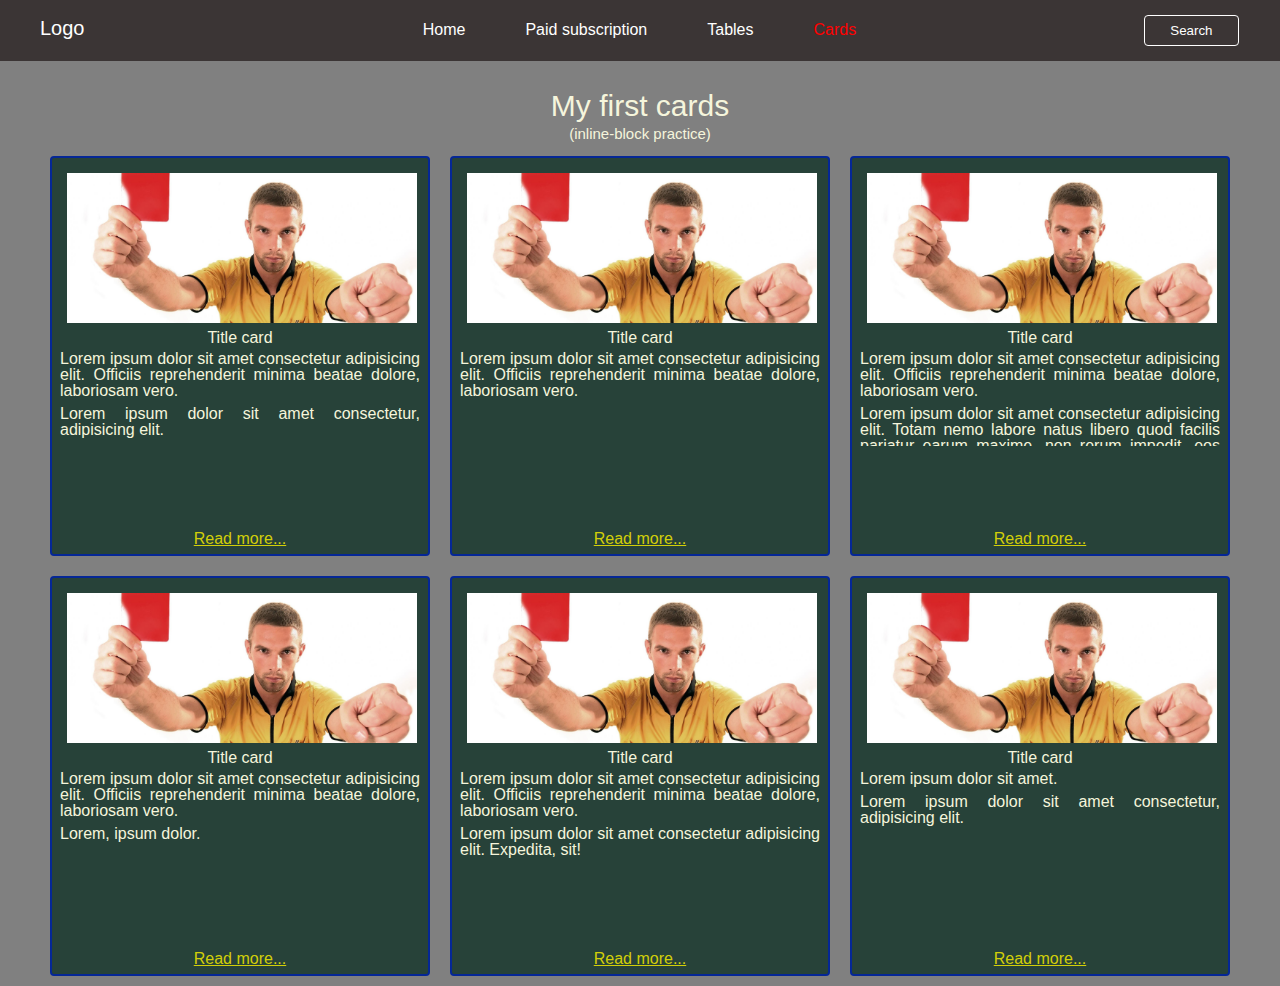
==== cards.html @ d8988a95 "Cards completed" ====
<!DOCTYPE html>
<html lang="en">
<head>
    <meta charset="UTF-8">
    <meta http-equiv="X-UA-Compatible" content="IE=edge">
    <meta name="viewport" content="width=device-width, initial-scale=1.0">
    <title>Document</title>
    <link rel="stylesheet" href="css/style.css">
</head>
<body>
    <div class="heading">
        <div class="headingContainer">
            <div class="logo">
                <a href="#">Logo</a>
            </div>
            <ul class="menu">
                <li><a href="index.html" >Home</a></li>
                <li><a href="index1.html">Paid subscription</a></li>
                <li><a href="table.html">Tables</a></li>
                <li><a href="cards.html" class="active">Cards</a></li>
            </ul>
            <div class="search">
                <button>Search</button>
            </div>
        </div>
    </div>
    <div class="container">
        <h1 class="center" style="font-size: 30px;">My first cards</h1>
        <p class="center" style="font-size: 15px;">(inline-block practice)</p>
        <div class="cards">
            <div class="child">
                <div class="cardChild">
                    <div class="cardImage">
                        <img src="images/redCard.jpg" alt="card" class="cardImg">
                    </div>
                    <h3>Title card</h3>
                    <div class="cardText">
                        <p class="cardParagraph">
                            Lorem ipsum dolor sit amet consectetur adipisicing elit.
                            Officiis reprehenderit minima beatae dolore, laboriosam vero.
                        </p>
                        <p class="cardParagraph">
                            Lorem ipsum dolor sit amet consectetur, adipisicing elit.
                        </p>
                    </div>
                    <div class="cardLink">
                        <a href="#">Read more...</a>
                    </div>
                </div>
            </div>
            <div class="child">
                <div class="cardChild">
                    <div class="cardImage">
                        <img src="images/redCard.jpg" alt="card" class="cardImg">
                    </div>
                    <h3>Title card</h3>
                    <div class="cardText">
                        <p class="cardParagraph">
                            Lorem ipsum dolor sit amet consectetur adipisicing elit.
                            Officiis reprehenderit minima beatae dolore, laboriosam vero.
                        </p>
                    </div>
                    <div class="cardLink">
                        <a href="#">Read more...</a>
                    </div>
                </div>
            </div>
            <div class="child">
                <div class="cardChild">
                    <div class="cardImage">
                        <img src="images/redCard.jpg" alt="card" class="cardImg">
                    </div>
                    <h3>Title card</h3>
                    <div class="cardText">
                        <p class="cardParagraph">
                            Lorem ipsum dolor sit amet consectetur adipisicing elit.
                            Officiis reprehenderit minima beatae dolore, laboriosam vero.
                        </p>
                        <p class="cardParagraph">
                            Lorem ipsum dolor sit amet consectetur adipisicing elit. 
                            Totam nemo labore natus libero quod facilis pariatur earum maxime, 
                            non rerum impedit, eos placeat reprehenderit consectetur 
                            nesciunt quidem quos sint! Perspiciatis.
                        </p>
                    </div>
                    <div class="cardLink">
                        <a href="#">Read more...</a>
                    </div>
                </div>
            </div>
            <div class="child">
                <div class="cardChild">
                    <div class="cardImage">
                        <img src="images/redCard.jpg" alt="card" class="cardImg">
                    </div>
                    <h3>Title card</h3>
                    <div class="cardText">
                        <p class="cardParagraph">
                            Lorem ipsum dolor sit amet consectetur adipisicing elit.
                            Officiis reprehenderit minima beatae dolore, laboriosam vero.
                        </p>
                        <p class="cardParagraph">
                            Lorem, ipsum dolor.
                        </p>
                    </div>
                    <div class="cardLink">
                        <a href="#">Read more...</a>
                    </div>
                </div>
            </div>
            <div class="child">
                <div class="cardChild">
                    <div class="cardImage">
                        <img src="images/redCard.jpg" alt="card" class="cardImg">
                    </div>
                    <h3>Title card</h3>
                    <div class="cardText">
                        <p class="cardParagraph">
                            Lorem ipsum dolor sit amet consectetur adipisicing elit.
                            Officiis reprehenderit minima beatae dolore, laboriosam vero.
                        </p>
                        <p class="cardParagraph">
                            Lorem ipsum dolor sit amet consectetur adipisicing elit. Expedita, sit!
                        </p>
                    </div>
                    <div class="cardLink">
                        <a href="#">Read more...</a>
                    </div>
                </div>
            </div>
            <div class="child">
                <div class="cardChild">
                    <div class="cardImage">
                        <img src="images/redCard.jpg" alt="card" class="cardImg">
                    </div>
                    <h3>Title card</h3>
                    <div class="cardText">
                        <p class="cardParagraph">
                            Lorem ipsum dolor sit amet.
                        </p>
                        <p class="cardParagraph">
                            Lorem ipsum dolor sit amet consectetur, adipisicing elit.
                        </p>
                    </div>
                    <div class="cardLink">
                        <a href="#">Read more...</a>
                    </div>
                </div>
            </div>
        </div>
    </div>
</body>
</html>
---- css/style.css ----
* {
    box-sizing: border-box;
}

html, body, div, span, applet, object,
iframe, h1, h2, h3, h4, h5, h6, p, blockquote,
pre, a, abbr, acronym, address, big, cite, code,
del, dfn, em, img, ins, kbd, q, s, samp, small,
strike, strong, sub, sup, tt, var, b, u, i,
center, dl, dt, dd, ol, ul, li, fieldset, form,
label, legend, table, caption, tbody, tfoot, thead,
tr, th, td, article, aside, canvas, details,
embed, figure, figcaption, footer, header,
hgroup, menu, nav, output, ruby, section, summary,
time, mark, audio, video {
    margin: 0;
    padding: 0;
    border: 0;
    font-size: 100%;
    font: inherit;
    vertical-align: baseline;
}

/* HTML5 display-role reset for older browsers */
article, aside, details, figcaption, figure,
footer, header, hgroup, menu, nav, section {
    display: block;
}

body {
    line-height: 1;
}

ol, ul {
    list-style: none;
}

blockquote, q {
    quotes: none;
}

blockquote:before, blockquote:after, q:before, q:after {
    content: '';
    content: none;
}

table {
    border-collapse: collapse;
    border-spacing: 0;
}

body {
    background-color: grey;
    color: beige;
    font-family: Arial, Helvetica, sans-serif;
}

.header {
    text-align: center;
    font-size: 30px;
    margin: 5px;
}

.container {
    width: 1200px;
    margin: 0 auto;
}

.big {
    font-size: 30px;
    text-align: center;
    margin: 5px;
}

.left {
    font-size: 20px;
    text-align: left;
    margin: 5px;
}

.center {
    font-size: 20px;
    text-align: center;
    margin: 5px;
}

.right{
    font-size: 20px;
    text-align: right;
    margin: 5px;
}

.image {
    height: 200px;
    margin: 20px;
}

.bottom {
    font-size: 20px;
    border: 2px solid blanchedalmond;
}

.bottomMainText {
    font-size: 20px;
    margin: 10px;
}

.secondPageH {
    font-size: 30px;
    text-align: center;
    border: 2px solid blanchedalmond;
}

.aFirst:link {
    color: beige;
    /*text-decoration: none;*/
    /* Link color */
}
    
.aFirst:visited {
    color: beige;
    /*text-decoration: none;*/
    /* Color of visited links */
}

.aSecond:link {
    color: purple;
    /*text-decoration: none;*/
    /* Link color */
}

.aSecond:visited {
    color: purple;
    /*text-decoration: none;*/
    /* Color of visited links */
}

table {
    width: 800px;
    height: 700px;
    border: 5 px solid black;
    margin: 20px;
}

td {
    width: 100px;
    width: 100px;
    border: 3px solid black;
}
.twoFirst, .threeFirst, .fourFirst, .nine, .fourteen, .twenty, .twentyOne {
    background-color: rgb(64, 105, 18);
}

.five {
    background-color: rgb(6, 255, 39);
}

.ten {
    background-color: rgb(196, 168, 14);
}

.seven, .twentyTwo {
    background-color: rgb(27, 66, 2);
}

.nineteen {
    background-color: blue;
}

.oneFirst, .twentyFive {
    background-color: grey;
}

.thirdBody {
    background-color: antiquewhite;
}

.colorRed {
    color: red;
}

.colorYellow {
    color: rgb(224, 202, 0);
}

.colorGreen {
    color: rgb(7, 82, 7);
}

.tableHeader {
    text-align: center;
    font-size: 30px;
    color: rgb(66, 61, 61);
    margin: 0 auto;
    padding: 30px;
}

.one,
.two,
.four,
.thirtyone,
.ninetyone,
.ninetythree,
.ninetyfour,
.onetwonine,
.onetwoeight,
.onefiveeight,
.oneeightseven,
.twooneseven {
    background-color: aliceblue;
}

.three,
.thirtythree,
.onefiveseven {
    background-color: rgb(247, 243, 22);
}

.thirtytwo,
.onesixone {
    background-color: rgb(218, 7, 7);
}

.onetwoseven,
.oneeighteight {
    background-color: rgb(20, 19, 19);
}

.onesixo {
    background-color: rgb(7, 7, 206);
}

/*         HEADER        */

.heading {
    background-color: rgb(59, 53, 53);
    margin: 0 auto;
    padding: 15px; 
    font-size: 0px;
    margin-bottom: 30px;
}

.headingContainer {
    font-size: 16px;
    width: 1200px;
    margin: 0 auto;

    color: azure;
}

.logo, .menu, .search {
    display: inline-block;
}

.logo, .search {
    width: 95px;
}

.search button {
    width: 100%;
    padding: 7px 10px;
    border: 1px solid #fff;
    background: transparent;
    color: #fff;
    border-radius: 4px;
}

.logo a{
    color: #fff;
    text-decoration: none;
    font-size: 20px;
}

.menu {
    font-size: 0;
    width: 1000px;
    text-align: center;
}

.menu li {
    display: inline-block;
    font-size: 16px;
    margin: 0 30px 0 30px;
}

.menu li a {
    color: #fff;
    text-decoration: none;

}

.menu li a.active {
    color: red;
}
/*_____________________________________________________*/

/*               CARDS                      */

.cards {
    font-size: 0;
}

.child {
    display: inline-block;
    vertical-align: top;
    width: 400px;
    margin: 0 auto;
    font-size: 16px;
    padding: 10px;
    
}

.cardChild {
    background-color: rgb(39, 66, 57);
    text-align: center;
    border: 2px solid rgb(5, 39, 150);
    border-radius: 4px;
    height: 400px;
    padding: 8px;
}

.cardImage {
    height: 150px;
    width: 350px;
    margin: 7px;
}

.cardImg {
    width: 100%;
    height: 100%;
    object-fit: cover;
}

.cardText {
    text-align: justify;
    padding-top: 5px;
    height: 100px;
    overflow: hidden;
}

.cardLink {
    margin-top: 85px;
}

.cardLink a {
    color: rgb(211, 207, 8);
}

.cardParagraph + p {
    padding-top: 7px;
}
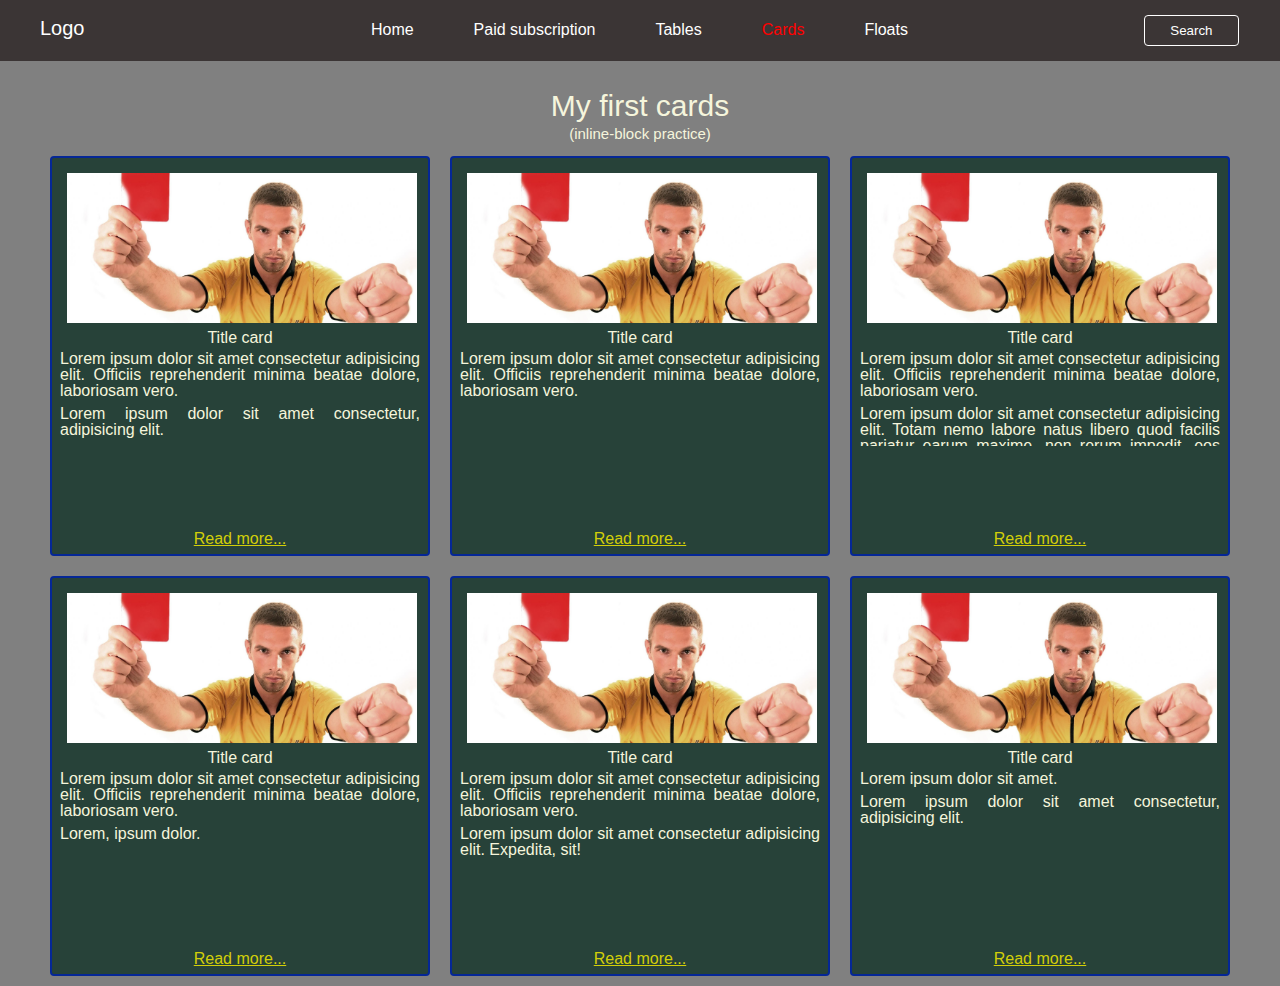
==== commit 47e38df4: "Added first floats" ====
--- a/cards.html
+++ b/cards.html
@@ -18,6 +18,7 @@
                 <li><a href="index1.html">Paid subscription</a></li>
                 <li><a href="table.html">Tables</a></li>
                 <li><a href="cards.html" class="active">Cards</a></li>
+                <li><a href="floats.html">Floats</a></li>
             </ul>
             <div class="search">
                 <button>Search</button>
--- a/css/style.css
+++ b/css/style.css
@@ -348,4 +348,12 @@
 
 .cardParagraph + p {
     padding-top: 7px;
+}
+
+.floatOne {
+    width: 400px;
+    height: 400px;
+    border: 1px solid black;
+    float: right;
+    background-color: rgb(60, 228, 19);
 }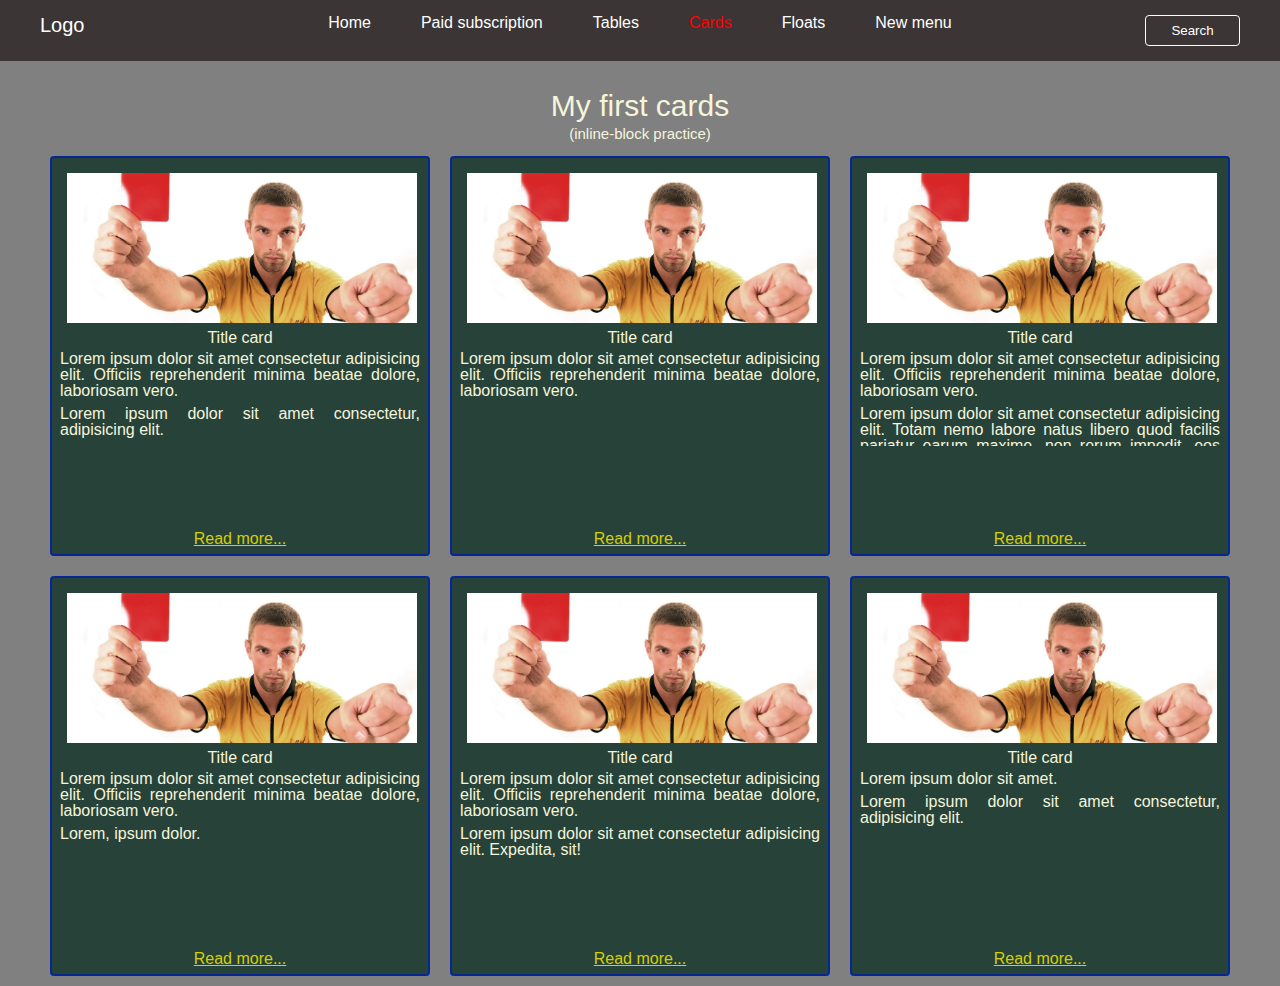
==== commit ff4d8615: "new menu added to all html files" ====
--- a/cards.html
+++ b/cards.html
@@ -19,6 +19,20 @@
                 <li><a href="table.html">Tables</a></li>
                 <li><a href="cards.html" class="active">Cards</a></li>
                 <li><a href="floats.html">Floats</a></li>
+                <li class="newMenu"><a href="#">New menu</a>
+                    <ul class="ulFlexElement">
+                        <li><a href="index.html">Home</a></li>
+                        <li><a href="index1.html">Paid subscription</a></li>
+                        <li><a href="table.html">Tables</a></li>
+                        <li><a href="#" class="active">Cards</a></li>
+                        <li><a href="floats.html">Floats</a></li>
+                        <li><a href="#">Layouts</a>
+                            <ul class="layouts">
+                                <li><a href="#">Amelia Flowers</a></li>
+                            </ul>
+                        </li>
+                    </ul>
+                </li>
             </ul>
             <div class="search">
                 <button>Search</button>
--- a/css/style.css
+++ b/css/style.css
@@ -244,13 +244,14 @@
     font-size: 16px;
     width: 1200px;
     margin: 0 auto;
-
+    display: flex;
+    justify-content: space-between;
     color: azure;
 }
 
-.logo, .menu, .search {
+/*.logo, .menu, .search {
     display: inline-block;
-}
+}*/
 
 .logo, .search {
     width: 95px;
@@ -271,7 +272,7 @@
     font-size: 20px;
 }
 
-.menu {
+/*.menu {
     font-size: 0;
     width: 1000px;
     text-align: center;
@@ -281,6 +282,13 @@
     display: inline-block;
     font-size: 16px;
     margin: 0 30px 0 30px;
+}*/
+
+.menu {
+    display: flex;
+    justify-content: center;
+    gap: 50px;
+    max-width: 1000px;
 }
 
 .menu li a {
@@ -350,10 +358,144 @@
     padding-top: 7px;
 }
 
+.clearFix::after {
+    content: '';
+    clear: both;
+    display: block;
+}
+
+.firstFloats {
+    /*padding: 50px 0;
+    background-color: bisque;*/
+}
+
 .floatOne {
     width: 400px;
     height: 400px;
     border: 1px solid black;
+    float: left;
+    background-color: rgb(60, 228, 19);
+}
+
+.floatTwo1 {
+    width: 800px;
+    height: 400px;
+    border: 1px solid black;
+    float: left;
+    background-color: rgb(255, 140, 32);
+}
+
+.separated1 {
+    height: 200px;
+    border: 1px solid black;
+}
+
+.floatTwo2 {
+    width: 400px;
+    height: 400px;
+    border: 1px solid black;
     float: right;
-    background-color: rgb(60, 228, 19);
-}+    background-color: rgb(109, 206, 223);
+}
+
+.separated2 {
+    height: 133.3px;
+    border: 1px solid black;
+}
+
+.floatThree1 {
+    width: 400px;
+    height: 400px;
+    border: 1px solid black;
+    float: left;
+    background-color: rgb(255, 20, 224);
+}
+
+.floatThree2 {
+    width: 800px;
+    height: 200px;
+    border: 1px solid black;
+    float: right;
+    background-color: rgb(71, 20, 255);
+}
+
+.bottomBlocks1 {
+    width: 400px;
+    height: 200px;
+    border: 1px solid black;
+    float: left;
+    background-color: rgb(138, 2, 143);
+}
+
+.bottomBlocks2 {
+    width: 400px;
+    height: 200px;
+    border: 1px solid black;
+    float: right;
+    background-color: rgb(236, 240, 3);
+}
+
+.separated3 {
+    height: 100px;
+    border: 1px solid black;
+    color: black;
+}
+
+/*_________________________________NEW MENU____________________________________*/
+
+.ulFlexElement {
+    display: flex;
+    flex-direction: column;
+}
+
+.newMenu {
+    position: relative;
+}
+
+.ulFlexElement {
+    position: absolute;
+    top: 100%;
+    left: 0;
+    display: none;
+}
+
+.ulFlexElement a{
+    
+}
+
+.ulFlexElement li:first-child {
+    margin-top: 14px;
+}
+
+.ulFlexElement li {
+    background-color: rgb(93, 89, 89);
+    
+}
+
+.ulFlexElement li a {
+    display: block;
+    padding: 10px 25px;
+    border: 1px solid black;
+}
+
+.newMenu:hover .ulFlexElement{
+    display:block;
+}
+
+.ulFlexElement li:nth-child(6){
+    position: relative;
+
+}
+
+.layouts {
+    position: absolute;
+    top: 0%;
+    margin-top: -14px;
+    right: 100%;
+    display: none;
+}
+
+.ulFlexElement li:nth-child(6):hover .layouts{
+    display: block;
+}
+
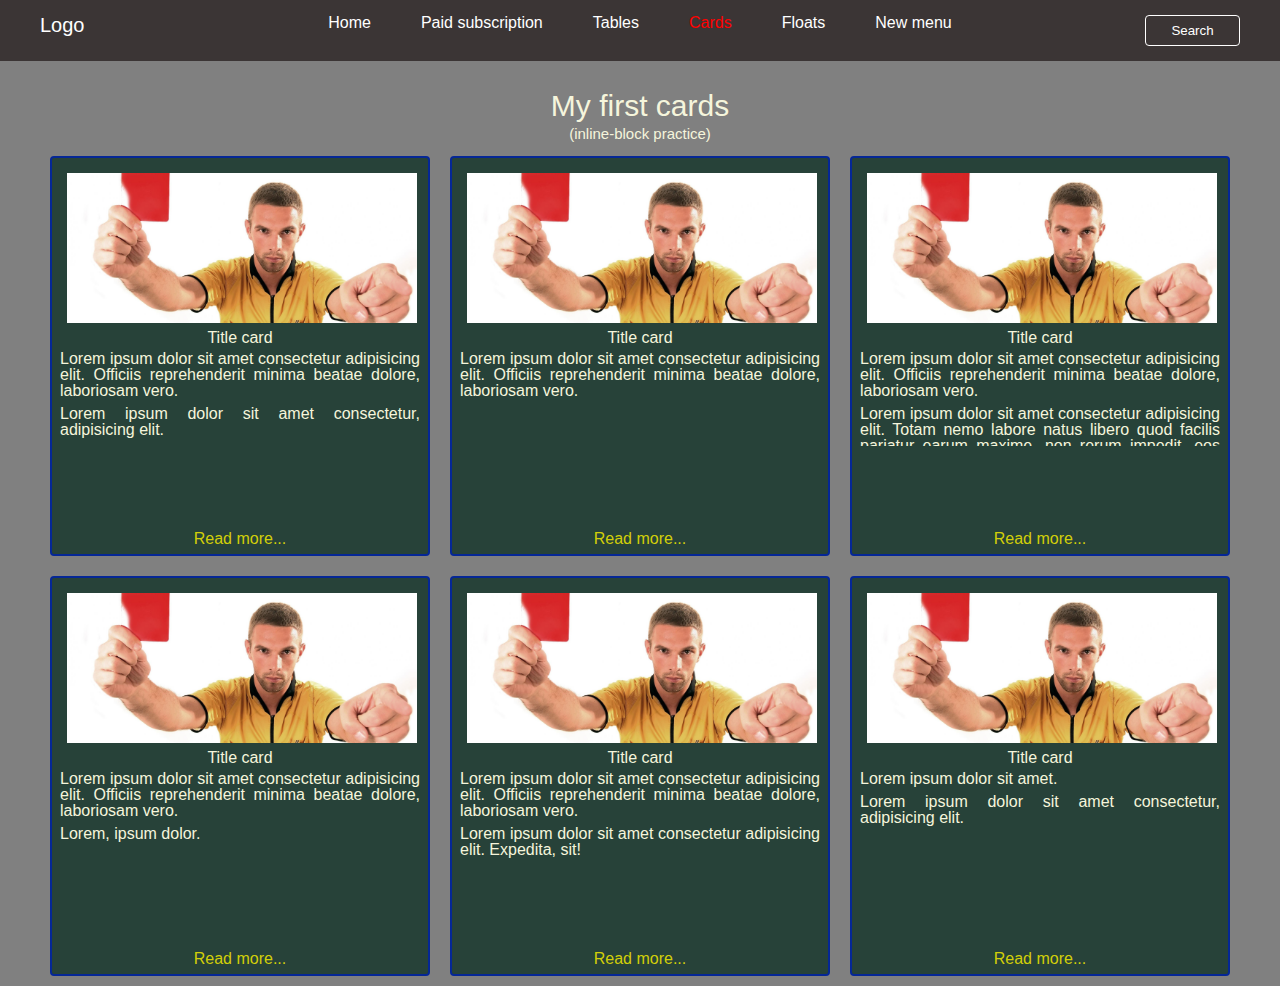
==== commit 3f2044d0: "added amelia blocks" ====
--- a/cards.html
+++ b/cards.html
@@ -28,7 +28,7 @@
                         <li><a href="floats.html">Floats</a></li>
                         <li><a href="#">Layouts</a>
                             <ul class="layouts">
-                                <li><a href="#">Amelia Flowers</a></li>
+                                <li><a href="amelia.html" target="_blank">Amelia Flowers</a></li>
                             </ul>
                         </li>
                     </ul>
--- a/css/style.css
+++ b/css/style.css
@@ -364,11 +364,6 @@
     display: block;
 }
 
-.firstFloats {
-    /*padding: 50px 0;
-    background-color: bisque;*/
-}
-
 .floatOne {
     width: 400px;
     height: 400px;
@@ -457,10 +452,6 @@
     top: 100%;
     left: 0;
     display: none;
-}
-
-.ulFlexElement a{
-    
 }
 
 .ulFlexElement li:first-child {
@@ -497,5 +488,214 @@
 
 .ulFlexElement li:nth-child(6):hover .layouts{
     display: block;
-}
-
+    
+}
+
+/*_________________________________________________________________AMELIA FLOWERS________________________________________________________________*/
+
+.ameliaСontainer {
+    width: 1140px;
+    margin: 0 auto;
+}
+
+.amelia {
+    font-size: 18px;
+    color: #161616;
+    font-family: 'Roboto', sans-serif;
+    font-weight: 400;
+}
+
+a {
+    text-decoration: none;
+    color: #161616;
+}
+
+/*_________________________HEADER_________________________*/
+
+header {
+    background-color: #81a36b;
+}
+
+.headerFlex {
+    display: flex;
+    justify-content: space-between;
+    align-items: center;
+    padding: 15px;
+}
+
+.headerLogo {
+    max-width: 155px;
+}
+
+.headerList {
+    width: 800px;
+}
+
+.headerList ul {
+    display: flex;
+    gap: 80px;
+}
+
+/*___________________MAIN PART___________________________*/
+
+/*___________________AMELIA FLOWERS______________________*/
+
+main {
+    background-color: #d8d8d6;
+}
+
+.ameliaTextContent {
+    margin-top: 65px;
+    margin-bottom: 40px;
+    line-height: 141.06%;
+}
+
+.ameliaFlowerFlex {
+    display: flex;
+    align-items: center;
+    gap: 30px;
+}
+
+.order {
+    width: 190px;
+    height: 60px;
+    margin-right: 50px;
+    border: 1px solid #81a36b;
+    background: #81a36b;
+    color: #161616;
+    border-radius: 2px;
+    line-height: 21px;
+    font-size: 18px;
+    font-family: 'Roboto', sans-serif;
+}
+
+.help {
+    width: 190px;
+    height: 60px;
+    border: 1px solid #81a36b;
+    background: transparent;
+    color: #161616;
+    border-radius: 4px;
+    line-height: 21px;
+    font-size: 18px;
+    font-family: 'Roboto', sans-serif;
+}
+
+/*_________________________ABOUT US PART_____________________________*/
+
+h2 {
+    font-size: 32px;
+    line-height: 34px;
+}
+
+.aboutUsheader {
+    margin-top: 80px;
+    text-align: center;
+
+}
+
+.small {
+    display: flex;
+    justify-content: center;
+    margin-top: 60px;
+    line-height: 30px;
+}
+
+.small p {
+    width: 550px;
+}
+
+/*______________________ABOUT US ICONS______________________________*/
+
+.aboutUsIcons {
+    background-color: #81a36b;
+}
+
+.ulIcons {
+    padding-top: 60px;
+    padding-bottom: 60px;
+    margin-top: 120px;
+    display: flex;
+    justify-content: space-between;
+}
+
+.ulIcons li {
+    text-align: center;
+}
+
+.ulIcons li p {
+    padding-top: 15px;
+}
+
+
+
+/*________________________HOW WE WORK________________________________*/
+
+.howWeWorkFlex {
+    margin-top: 120px;
+    display: flex;
+    gap: 30px;
+    align-items: center;
+}
+
+.howWeWorkText {
+    margin-left: 30px;
+}
+
+.ameliaTextContent {
+    margin-top: 60px;
+    line-height: 164.06%;
+}
+
+/*________________________________OUR WORKS________________________________*/
+
+.ourWorksHeader {
+    text-align: center;
+    margin-top: 120px;
+}
+
+.ourWorksImages {
+    margin-top: 80px;
+    display: flex;
+    justify-content: center;
+    gap: 30px;
+    padding-bottom: 120px;
+}
+
+.ourWorksImages p {
+    text-align: center;
+    margin-top: 23px;
+}
+
+.ourWorksImages div {
+    background-color: #81a36b;
+    width: 350px;
+    padding: 15px 15px 93px 15px;
+}
+
+/*____________________________FOOTER__________________________________*/
+
+.allFooter {
+    background-color: #81a36b;
+}
+
+.footerFlex {
+
+    padding-top: 60px;
+    display: flex;
+    justify-content: space-between;
+}
+
+.contacts ul {
+    margin-top: 40px;
+}
+
+.contacts ul li+li {
+    margin-top: 20px;
+}
+
+.footerYear {
+    margin-top: 40px;
+    padding-bottom: 60px;
+    text-align: center;
+}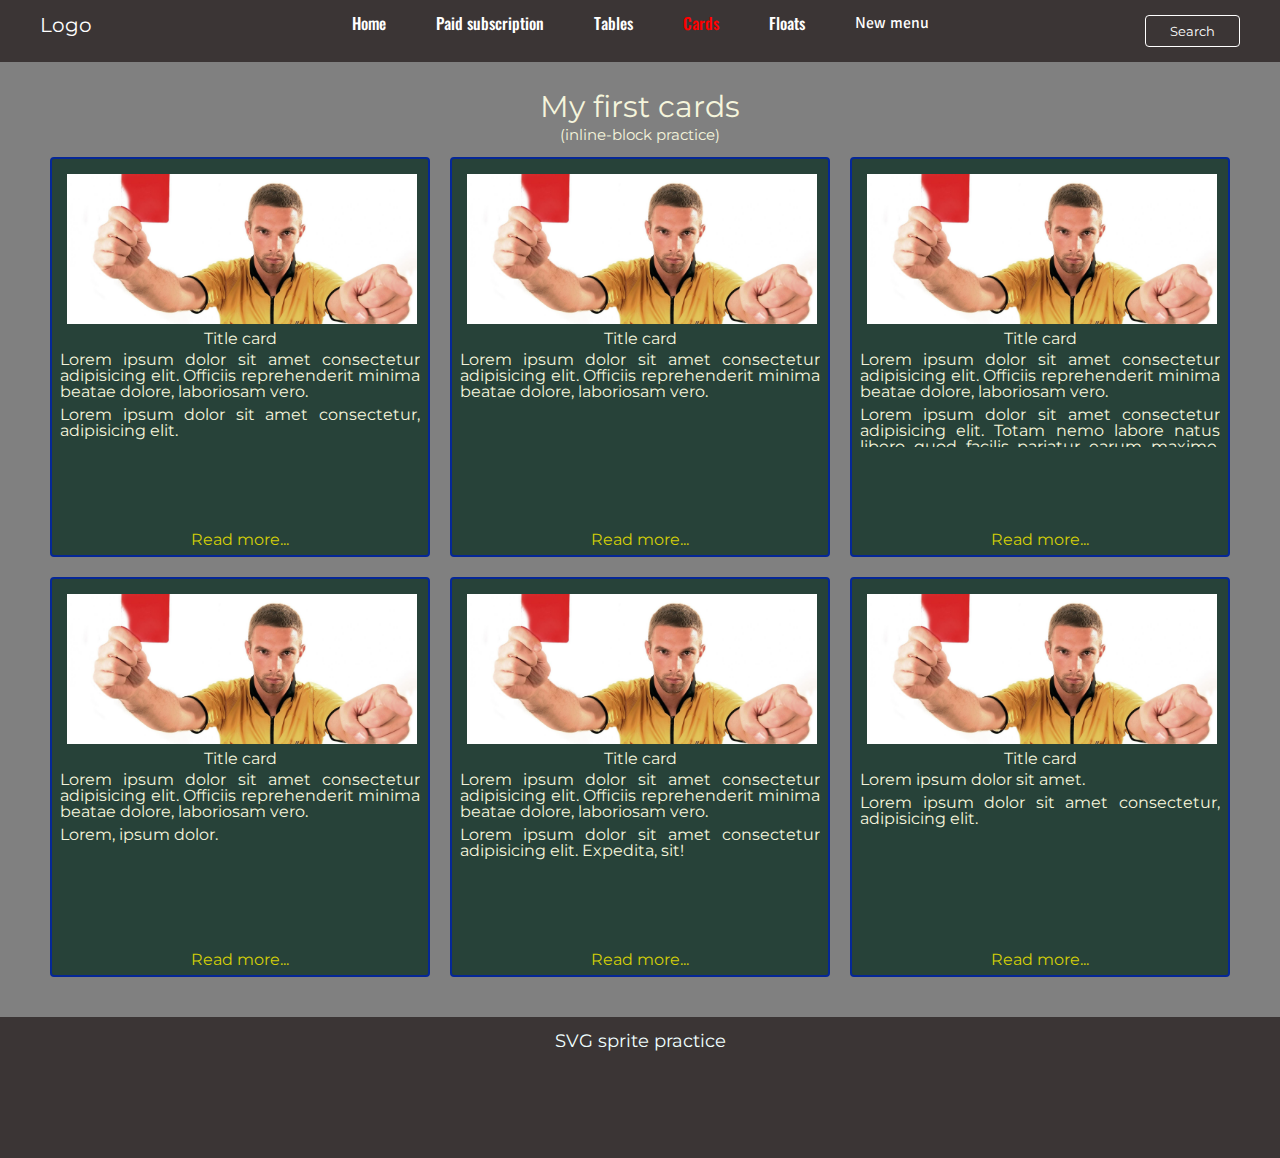
==== commit 1b7753ee: "added sprite" ====
--- a/cards.html
+++ b/cards.html
@@ -26,6 +26,7 @@
                         <li><a href="table.html">Tables</a></li>
                         <li><a href="#" class="active">Cards</a></li>
                         <li><a href="floats.html">Floats</a></li>
+                        <li><a href="positions.html">Positions</a></li>
                         <li><a href="#">Layouts</a>
                             <ul class="layouts">
                                 <li><a href="amelia.html" target="_blank">Amelia Flowers</a></li>
@@ -164,5 +165,42 @@
             </div>
         </div>
     </div>
+    <div class="mainFooter">
+        <div class="mainFooterContainer">
+            <h3 class="svgHeader" id="bottom">
+                SVG sprite practice
+            </h3>
+            <ul class="svgList">
+                <li>
+                    <a href="#bottom">
+                        <svg class="spriteIcon">
+                            <use href="#cameraRetro"></use>
+                        </svg>
+                    </a>
+                </li>
+                <li>
+                    <a href="#bottom">
+                        <svg class="spriteIcon">
+                            <use href="#truck"></use>
+                        </svg>
+                    </a>
+                </li>
+                <li>
+                    <a href="#bottom">
+                        <svg class="spriteIcon">
+                            <use href="#city"></use>
+                        </svg>
+                    </a>
+                </li>
+                <li>
+                    <a href="#bottom">
+                        <svg class="spriteIcon">
+                            <use href="#snowflake"></use>
+                        </svg>
+                    </a>
+                </li>
+            </ul>
+        </div>
+    </div>
 </body>
 </html>--- a/css/style.css
+++ b/css/style.css
@@ -1,58 +1,10 @@
-* {
-    box-sizing: border-box;
-}
-
-html, body, div, span, applet, object,
-iframe, h1, h2, h3, h4, h5, h6, p, blockquote,
-pre, a, abbr, acronym, address, big, cite, code,
-del, dfn, em, img, ins, kbd, q, s, samp, small,
-strike, strong, sub, sup, tt, var, b, u, i,
-center, dl, dt, dd, ol, ul, li, fieldset, form,
-label, legend, table, caption, tbody, tfoot, thead,
-tr, th, td, article, aside, canvas, details,
-embed, figure, figcaption, footer, header,
-hgroup, menu, nav, output, ruby, section, summary,
-time, mark, audio, video {
-    margin: 0;
-    padding: 0;
-    border: 0;
-    font-size: 100%;
-    font: inherit;
-    vertical-align: baseline;
-}
-
-/* HTML5 display-role reset for older browsers */
-article, aside, details, figcaption, figure,
-footer, header, hgroup, menu, nav, section {
-    display: block;
-}
-
-body {
-    line-height: 1;
-}
-
-ol, ul {
-    list-style: none;
-}
-
-blockquote, q {
-    quotes: none;
-}
-
-blockquote:before, blockquote:after, q:before, q:after {
-    content: '';
-    content: none;
-}
-
-table {
-    border-collapse: collapse;
-    border-spacing: 0;
-}
+@import url('reset.css');
+@import url('amelia.css');
 
 body {
     background-color: grey;
     color: beige;
-    font-family: Arial, Helvetica, sans-serif;
+    font-family: 'Montserrat';
 }
 
 .header {
@@ -289,6 +241,8 @@
     justify-content: center;
     gap: 50px;
     max-width: 1000px;
+    font-family: 'Oswald';
+    font-weight: normal;
 }
 
 .menu li a {
@@ -445,6 +399,8 @@
 
 .newMenu {
     position: relative;
+    font-family: 'Signika Negative';
+    font-weight: normal;
 }
 
 .ulFlexElement {
@@ -452,6 +408,7 @@
     top: 100%;
     left: 0;
     display: none;
+    z-index: 1;
 }
 
 .ulFlexElement li:first-child {
@@ -473,7 +430,7 @@
     display:block;
 }
 
-.ulFlexElement li:nth-child(6){
+.ulFlexElement li:nth-child(7){
     position: relative;
 
 }
@@ -484,218 +441,152 @@
     margin-top: -14px;
     right: 100%;
     display: none;
-}
-
-.ulFlexElement li:nth-child(6):hover .layouts{
+    font-family: 'Raleway';
+    font-weight: 300;
+}
+
+.ulFlexElement li:nth-child(7):hover .layouts{
     display: block;
     
 }
 
-/*_________________________________________________________________AMELIA FLOWERS________________________________________________________________*/
-
-.ameliaСontainer {
-    width: 1140px;
-    margin: 0 auto;
-}
-
-.amelia {
+/*_______________________________________POSITION_____________________________________________*/
+
+.containerPositions {
+    width: 1100px;
+    margin: 0 auto;
+    background-color: blanchedalmond;
+    padding: 30px 0 30px 0;
+}
+
+.cardsPositions {
+    display: flex;
+    gap: 30px;
+    flex-wrap: wrap;
+    justify-content: center;
+}
+
+.cardPositions {
+    /*padding: 30px;*/
+    border-radius: 5px;
+    border: 2px solid red;
+    text-align: center;
+    max-width: 300px;
+    background-color: aqua;
+    flex-grow: 1;
+    flex-shrink: 1;
+    flex-basis: 33%;
+    /*flex: 1 1 33%*/
+    position: relative;
+}
+
+.cardImagePositions {
+    width: 100%;
+    height: 100%;
+    object-fit: cover;
+}
+
+.cardImg {
+    width: 100%;
+    height: 100%;
+    object-fit: cover;
+}
+
+.hPositions{
+    font-size: 25px;
+    font-weight: 600;
+    margin-bottom: 20px;
+    color: rgb(185, 0, 0);
+}
+
+.pPositions {
+    line-height: 20px;
     font-size: 18px;
-    color: #161616;
-    font-family: 'Roboto', sans-serif;
-    font-weight: 400;
-}
-
-a {
+    color: rgb(185, 0, 0);
+}
+
+.cardTextContentPositions {
+    width: 100%;
+    height: 120px;
+    overflow: hidden;
+    position: absolute;
+    top: 50%;
+    margin-top: -60px;
+    left: 0;
+    background-color: brown;
+    background: rgba(0, 0, 0, 0.5);
+    /*display: none;*/
+    opacity: 0;
+}
+
+.cardPositions:hover .cardTextContentPositions {
+    opacity: 1;
+}
+
+.menuBlock {
+    position: fixed;
+    top: 50%;
+    margin-top: -85px;
+    left: 50px;
+    background-color: rgb(206, 65, 65);
+    color: rgb(41, 9, 156);
+    padding: 30px;
+    border-radius: 2px;
+}
+
+.menuBlock li a {
     text-decoration: none;
-    color: #161616;
-}
-
-/*_________________________HEADER_________________________*/
-
-header {
-    background-color: #81a36b;
-}
-
-.headerFlex {
-    display: flex;
-    justify-content: space-between;
-    align-items: center;
+    color: inherit;
+    font-size: 20px;
+    line-height: 22px;
+}
+
+.menuBlock li a:hover {
+    color: black;
+    text-decoration: underline;
+}
+
+/*________________________________FOOTER___________________________________*/
+
+.mainFooter {
+    background-color: rgb(59, 53, 53);
+    margin: 0 auto;
     padding: 15px;
-}
-
-.headerLogo {
-    max-width: 155px;
-}
-
-.headerList {
-    width: 800px;
-}
-
-.headerList ul {
-    display: flex;
-    gap: 80px;
-}
-
-/*___________________MAIN PART___________________________*/
-
-/*___________________AMELIA FLOWERS______________________*/
-
-main {
-    background-color: #d8d8d6;
-}
-
-.ameliaTextContent {
-    margin-top: 65px;
+    font-size: 0px;
+    margin-top: 30px;
+}
+
+.mainFooterContainer {
+    font-size: 18px;
+    width: 1200px;
+    margin: 0 auto;
+    color: azure;
+}
+
+.svgHeader {
+    text-align: center;
     margin-bottom: 40px;
-    line-height: 141.06%;
-}
-
-.ameliaFlowerFlex {
-    display: flex;
-    align-items: center;
-    gap: 30px;
-}
-
-.order {
-    width: 190px;
-    height: 60px;
-    margin-right: 50px;
-    border: 1px solid #81a36b;
-    background: #81a36b;
-    color: #161616;
-    border-radius: 2px;
-    line-height: 21px;
-    font-size: 18px;
-    font-family: 'Roboto', sans-serif;
-}
-
-.help {
-    width: 190px;
-    height: 60px;
-    border: 1px solid #81a36b;
-    background: transparent;
-    color: #161616;
-    border-radius: 4px;
-    line-height: 21px;
-    font-size: 18px;
-    font-family: 'Roboto', sans-serif;
-}
-
-/*_________________________ABOUT US PART_____________________________*/
-
-h2 {
-    font-size: 32px;
-    line-height: 34px;
-}
-
-.aboutUsheader {
-    margin-top: 80px;
-    text-align: center;
-
-}
-
-.small {
+}
+
+.svgList {
     display: flex;
     justify-content: center;
-    margin-top: 60px;
-    line-height: 30px;
-}
-
-.small p {
-    width: 550px;
-}
-
-/*______________________ABOUT US ICONS______________________________*/
-
-.aboutUsIcons {
-    background-color: #81a36b;
-}
-
-.ulIcons {
-    padding-top: 60px;
-    padding-bottom: 60px;
-    margin-top: 120px;
-    display: flex;
-    justify-content: space-between;
-}
-
-.ulIcons li {
-    text-align: center;
-}
-
-.ulIcons li p {
-    padding-top: 15px;
-}
-
-
-
-/*________________________HOW WE WORK________________________________*/
-
-.howWeWorkFlex {
-    margin-top: 120px;
-    display: flex;
-    gap: 30px;
-    align-items: center;
-}
-
-.howWeWorkText {
-    margin-left: 30px;
-}
-
-.ameliaTextContent {
-    margin-top: 60px;
-    line-height: 164.06%;
-}
-
-/*________________________________OUR WORKS________________________________*/
-
-.ourWorksHeader {
-    text-align: center;
-    margin-top: 120px;
-}
-
-.ourWorksImages {
-    margin-top: 80px;
-    display: flex;
-    justify-content: center;
-    gap: 30px;
-    padding-bottom: 120px;
-}
-
-.ourWorksImages p {
-    text-align: center;
-    margin-top: 23px;
-}
-
-.ourWorksImages div {
-    background-color: #81a36b;
-    width: 350px;
-    padding: 15px 15px 93px 15px;
-}
-
-/*____________________________FOOTER__________________________________*/
-
-.allFooter {
-    background-color: #81a36b;
-}
-
-.footerFlex {
-
-    padding-top: 60px;
-    display: flex;
-    justify-content: space-between;
-}
-
-.contacts ul {
-    margin-top: 40px;
-}
-
-.contacts ul li+li {
-    margin-top: 20px;
-}
-
-.footerYear {
-    margin-top: 40px;
-    padding-bottom: 60px;
-    text-align: center;
+    gap: 40px;
+}
+
+.hidden {
+    width: 0;
+    height: 0;
+    position: absolute;
+    z-index: -1;
+}
+
+.spriteIcon {
+    width: 50px;
+    height: 50px;
+    fill: #fff;
+}
+
+.spriteIcon:hover {
+    fill: red;
 }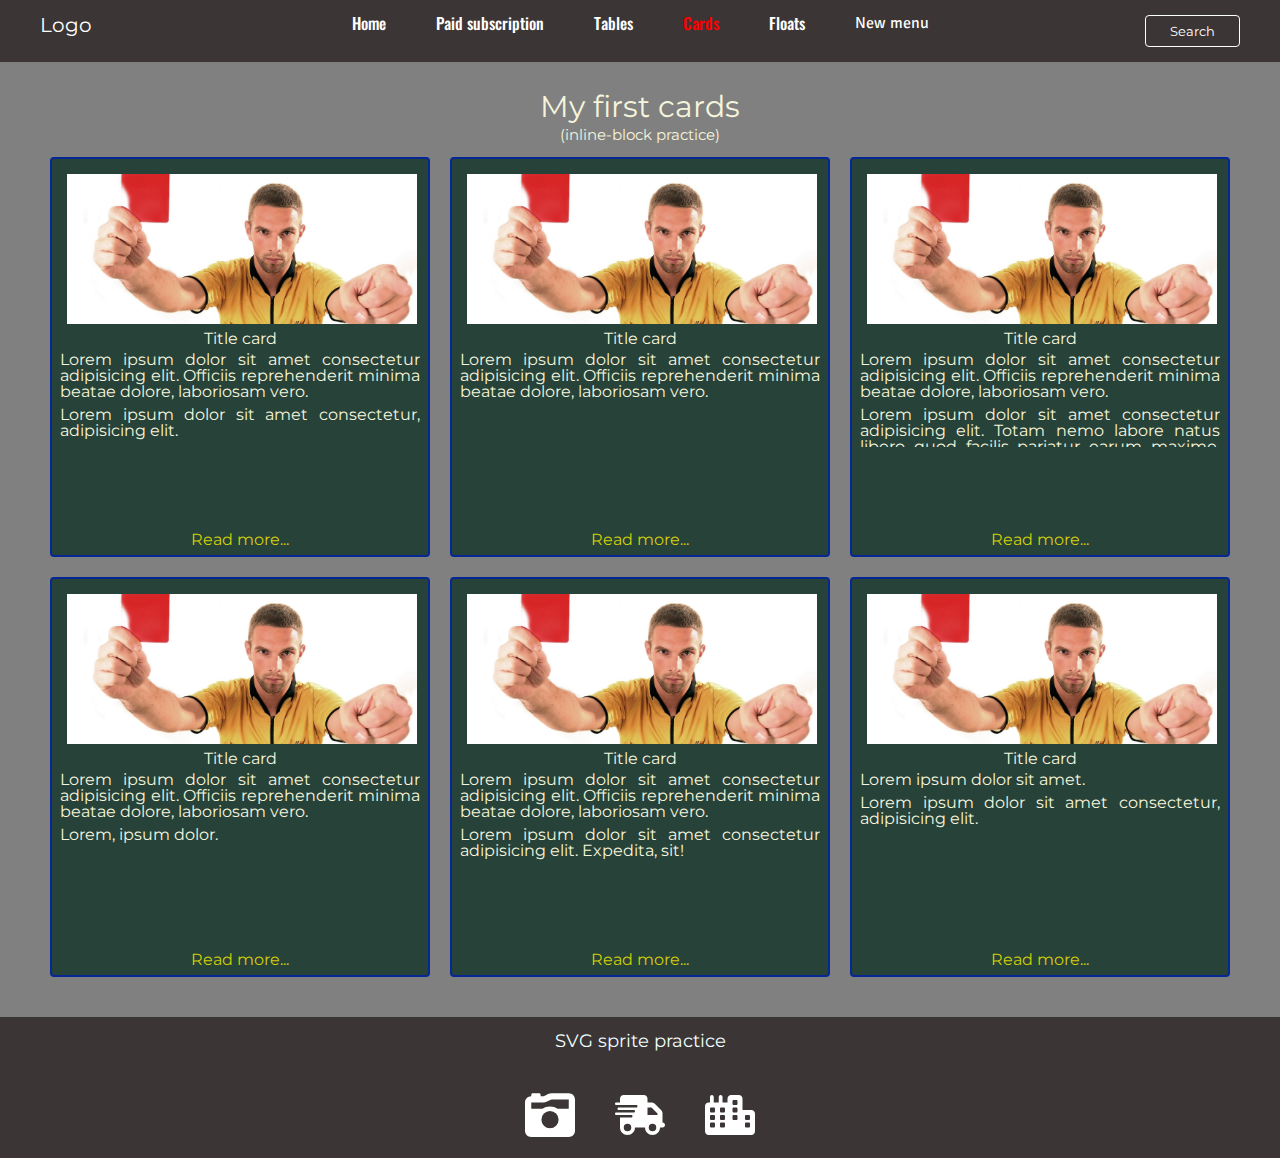
==== commit 6bbab8d3: "added all sprites" ====
--- a/cards.html
+++ b/cards.html
@@ -174,28 +174,21 @@
                 <li>
                     <a href="#bottom">
                         <svg class="spriteIcon">
-                            <use href="#cameraRetro"></use>
+                            <use href="images/sprite.svg#cameraRetro"></use>
                         </svg>
                     </a>
                 </li>
                 <li>
                     <a href="#bottom">
                         <svg class="spriteIcon">
-                            <use href="#truck"></use>
+                            <use href="images/sprite.svg#truck"></use>
                         </svg>
                     </a>
                 </li>
                 <li>
                     <a href="#bottom">
                         <svg class="spriteIcon">
-                            <use href="#city"></use>
-                        </svg>
-                    </a>
-                </li>
-                <li>
-                    <a href="#bottom">
-                        <svg class="spriteIcon">
-                            <use href="#snowflake"></use>
+                            <use href="images/sprite.svg#city"></use>
                         </svg>
                     </a>
                 </li>
--- a/css/style.css
+++ b/css/style.css
@@ -556,6 +556,19 @@
     margin-top: 30px;
 }
 
+.mainFooterAbsolute {
+    background-color: rgb(59, 53, 53);
+    width: 100%;
+    margin: 0 auto;
+    padding: 15px;
+    font-size: 0px;
+    margin-top: 30px;
+    position: absolute;
+    top: 100%;
+    left: 0;
+    margin-top: -140px;
+}
+
 .mainFooterContainer {
     font-size: 18px;
     width: 1200px;
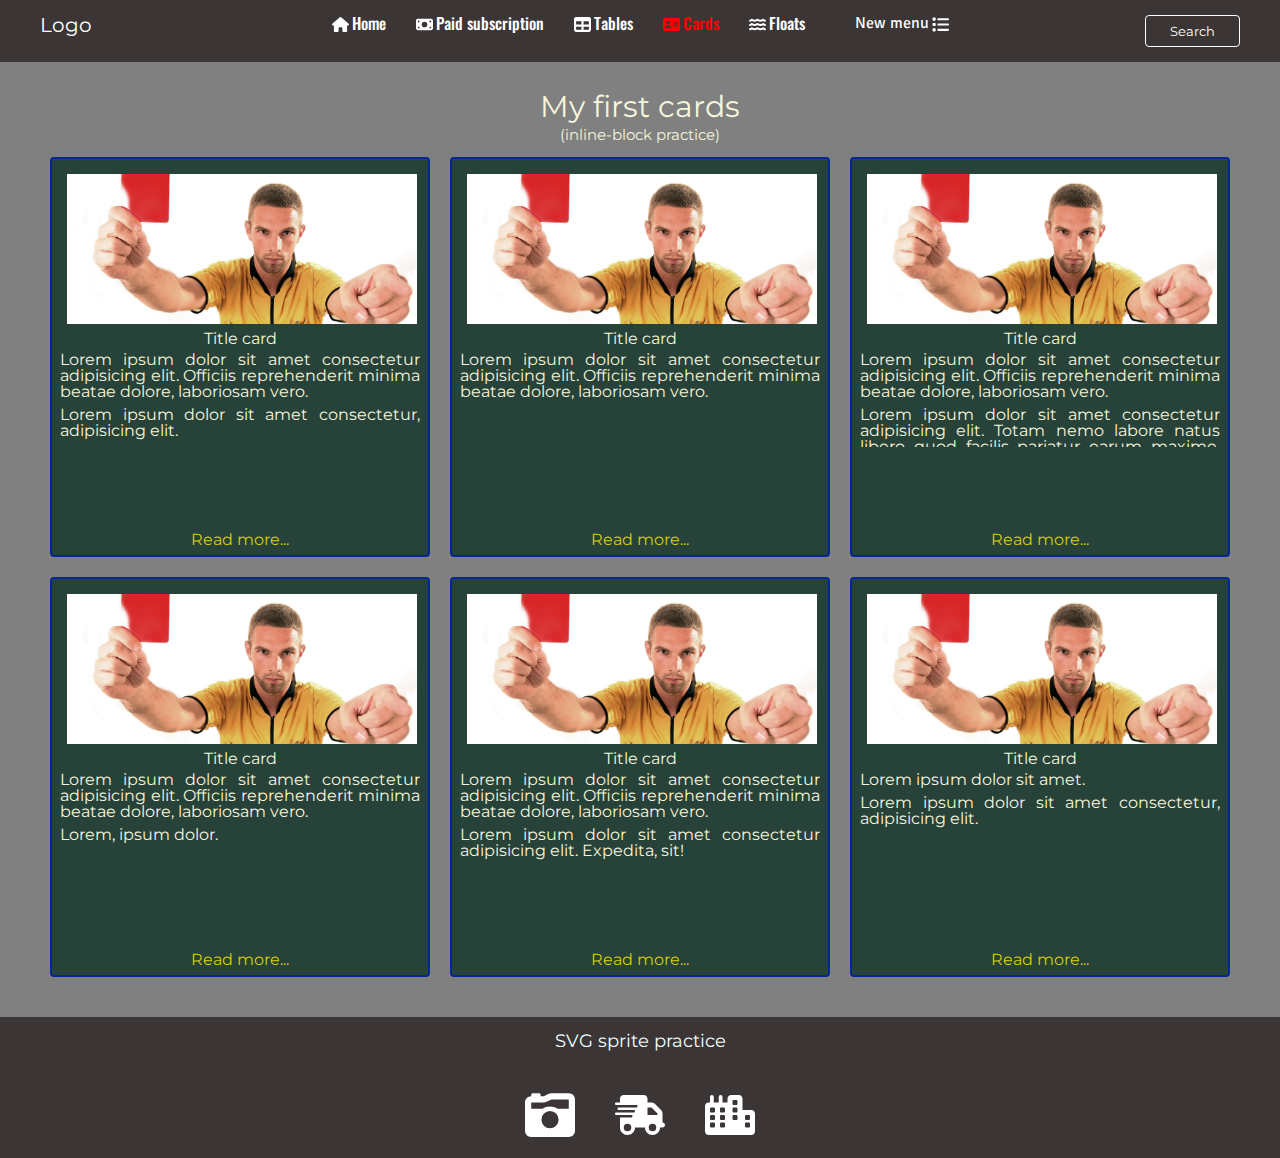
==== commit 571bfe49: "added header icons" ====
--- a/cards.html
+++ b/cards.html
@@ -14,17 +14,57 @@
                 <a href="#">Logo</a>
             </div>
             <ul class="menu">
-                <li><a href="index.html" >Home</a></li>
-                <li><a href="index1.html">Paid subscription</a></li>
-                <li><a href="table.html">Tables</a></li>
-                <li><a href="cards.html" class="active">Cards</a></li>
-                <li><a href="floats.html">Floats</a></li>
+                <li>
+                    <a href="index.html">
+                        <svg class="headerIcon">
+                            <use href="images/spriteIcons.svg#homeIcon"></use>
+                        </svg>
+                    </a>
+                    <a href="index.html">Home</a>
+                </li>
+                <li>
+                    <a href="index1.html">
+                        <svg class="headerIcon">
+                            <use href="images/spriteIcons.svg#paidSubscriptionIcon"></use>
+                        </svg>
+                    </a>
+                    <a href="index1.html">Paid subscription</a>
+                </li>
+                <li>
+                    <a href="table.html">
+                        <svg class="headerIcon">
+                            <use href="images/spriteIcons.svg#tablesIcon"></use>
+                        </svg>
+                    </a>
+                    <a href="table.html">Tables</a>
+                </li>
+                <li>
+                    <a href="#">
+                        <svg class="headerIcon active">
+                            <use href="images/spriteIcons.svg#cardsIcon"></use>
+                        </svg>
+                    </a>
+                    <a href="#" class="active">Cards</a>
+                </li>
+                <li>
+                    <a href="floats.html">
+                        <svg class="headerIcon">
+                            <use href="images/spriteIcons.svg#floatsIcon"></use>
+                        </svg>
+                    </a>
+                    <a href="floats.html">Floats</a>
+                </li>
                 <li class="newMenu"><a href="#">New menu</a>
+                    <a href="#">
+                        <svg class="headerIconRight">
+                            <use href="images/spriteIcons.svg#listIcon"></use>
+                        </svg>
+                    </a>
                     <ul class="ulFlexElement">
-                        <li><a href="index.html">Home</a></li>
+                        <li><a href="#" class="active">Home</a></li>
                         <li><a href="index1.html">Paid subscription</a></li>
                         <li><a href="table.html">Tables</a></li>
-                        <li><a href="#" class="active">Cards</a></li>
+                        <li><a href="cards.html">Cards</a></li>
                         <li><a href="floats.html">Floats</a></li>
                         <li><a href="positions.html">Positions</a></li>
                         <li><a href="#">Layouts</a>
--- a/css/style.css
+++ b/css/style.css
@@ -253,7 +253,9 @@
 
 .menu li a.active {
     color: red;
-}
+    
+}
+
 /*_____________________________________________________*/
 
 /*               CARDS                      */
@@ -602,4 +604,31 @@
 
 .spriteIcon:hover {
     fill: red;
-}+}
+
+.headerIcon {
+    width: 17px;
+    height: 17px;
+    fill: #fff;
+    position: absolute;
+    top: 1px;
+    left: -20px;
+}
+
+.menu > li {
+    position: relative;
+}
+
+.headerIconRight {
+    width: 17px;
+    height: 17px;
+    fill: #fff;
+    position: absolute;
+    top: 1px;
+    right: -20px;
+}
+
+.active {
+    fill: red;
+}
+
